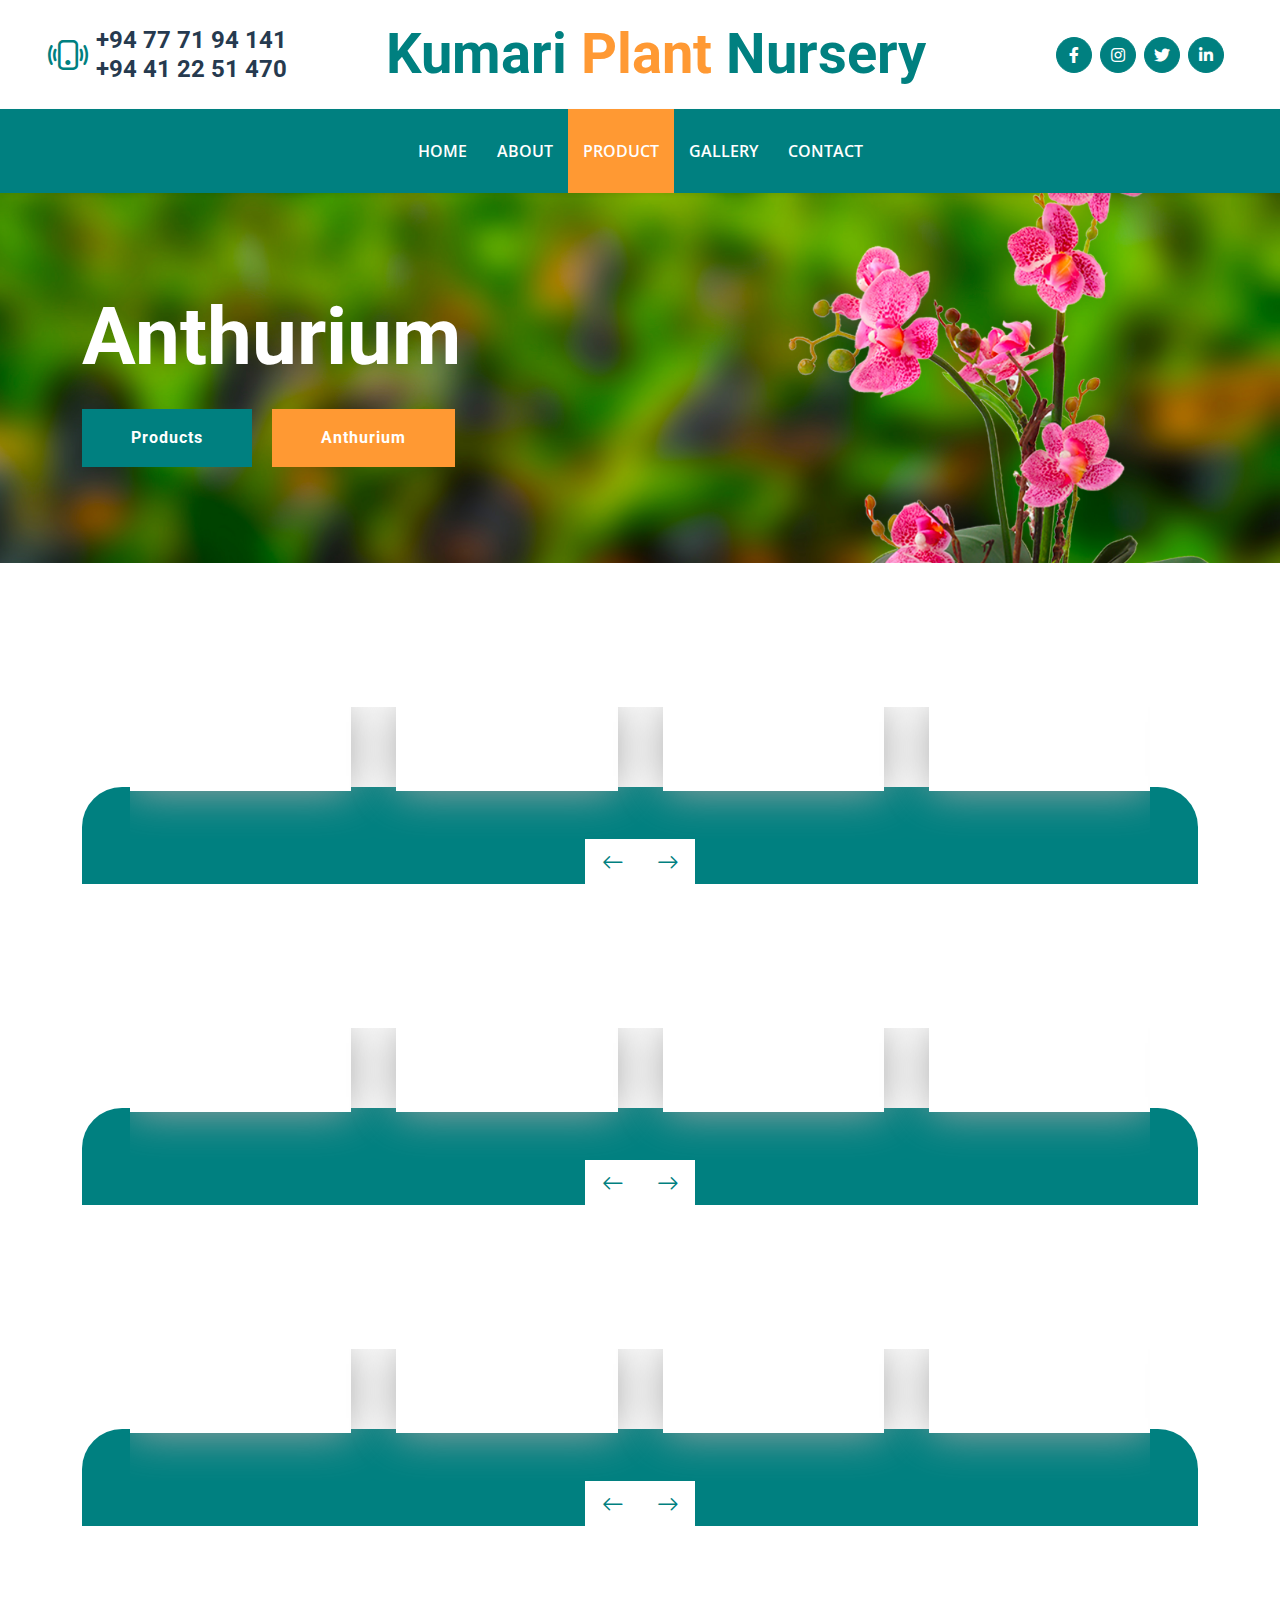
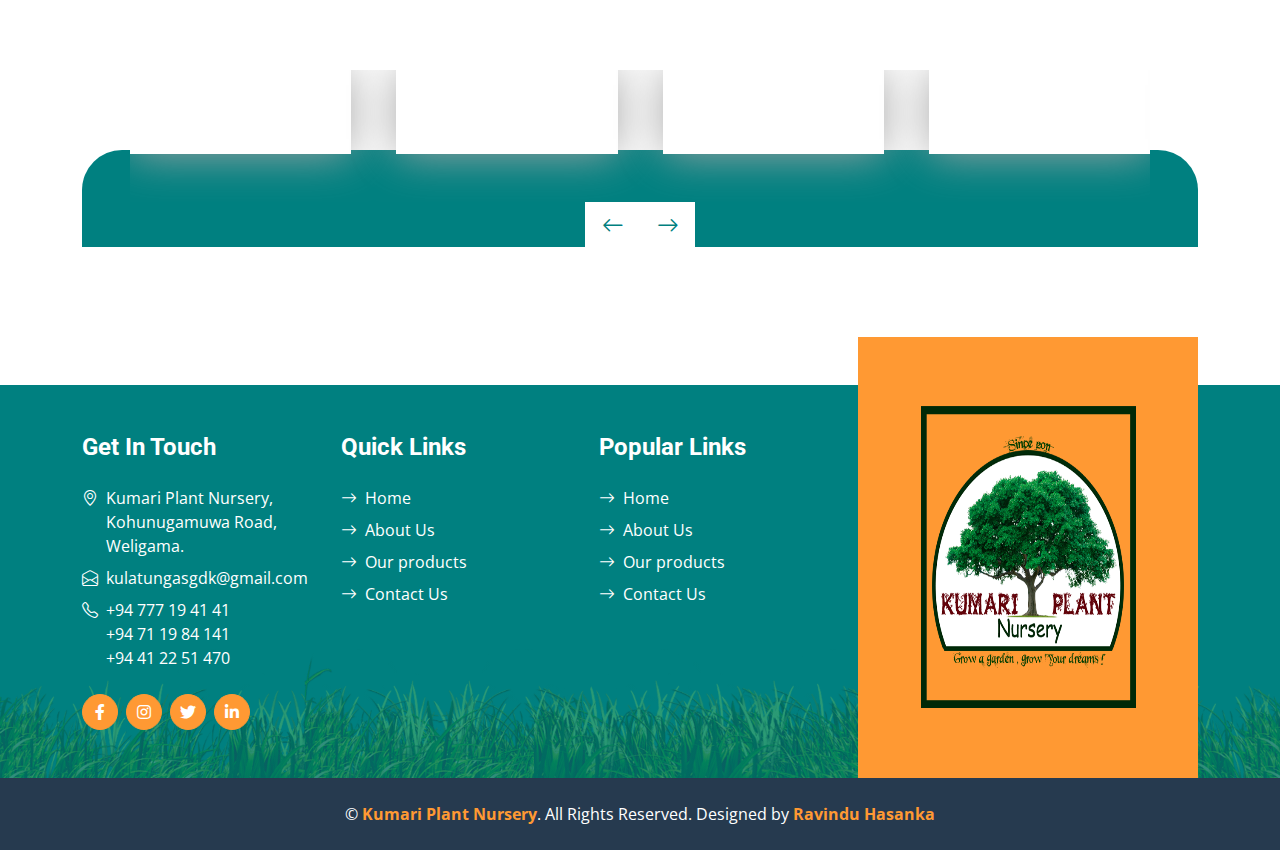
==== anthurium.html @ cba1bc77 "Add product page" ====
<!DOCTYPE html>
<html lang="en">

<head>
    <meta charset="utf-8">
    <title>Kumari Plant Nursery</title>
    <meta content="width=device-width, initial-scale=1.0" name="viewport">
    <meta content="Free HTML Templates" name="keywords">
    <meta content="Free HTML Templates" name="description">

    <!-- Favicon -->
    <link rel="shortcut icon" href="img/favicon.ico" type="image/x-icon" />

    <!-- Google Web Fonts -->
    <link rel="preconnect" href="https://fonts.gstatic.com">
    <link href="https://fonts.googleapis.com/css2?family=Open+Sans:wght@400;600&family=Roboto:wght@500;700&display=swap" rel="stylesheet">

    <!-- Icon Font Stylesheet -->
    <link href="https://cdnjs.cloudflare.com/ajax/libs/font-awesome/5.15.0/css/all.min.css" rel="stylesheet">
    <link href="https://cdn.jsdelivr.net/npm/bootstrap-icons@1.4.1/font/bootstrap-icons.css" rel="stylesheet">
    <link rel="stylesheet" href="https://cdnjs.cloudflare.com/ajax/libs/font-awesome/6.3.0/css/all.min.css" integrity="sha512-SzlrxWUlpfuzQ+pcUCosxcglQRNAq/DZjVsC0lE40xsADsfeQoEypE+enwcOiGjk/bSuGGKHEyjSoQ1zVisanQ==" crossorigin="anonymous" referrerpolicy="no-referrer" />

    <!-- Libraries Stylesheet -->
    <link href="lib/owlcarousel/assets/owl.carousel.min.css" rel="stylesheet">

    <!-- Customized Bootstrap Stylesheet -->
    <link href="css/bootstrap.min.css" rel="stylesheet">

    <!-- Template Stylesheet -->
    <link href="css/style.css" rel="stylesheet">
</head>

<body>
    <!-- Topbar Start -->
    <div class="container-fluid px-5 d-none d-lg-block">
        <div class="row gx-5 py-3 align-items-center">
            <div class="col-lg-3">
                <div class="d-flex align-items-center justify-content-start">
                    <i class="bi bi-phone-vibrate fs-1 text-primary me-2"></i>
                    <h4 class="mb-0">+94 77 71 94 141 <br> +94 41 22 51 470</h4>
                </div>
            </div>
            <div class="col-lg-6">
                <div class="d-flex align-items-center justify-content-center">
                    <a href="index.html" class="navbar-brand ms-lg-5">
                        <h1 class="m-0 display-4 text-primary">Kumari <span class="text-secondary">Plant</span> Nursery </h1>
                    </a>
                </div>
            </div>
            <div class="col-lg-3">
                <div class="d-flex align-items-center justify-content-end">
                    <a class="btn btn-primary btn-square rounded-circle me-2" href="https://www.facebook.com/people/Kumari-Plant-Nursery/100069081877674/"><i class="fab fa-facebook-f"></i></a>
                    <a class="btn btn-primary btn-square rounded-circle me-2" href="https://www.instagram.com/kumari_plant_nursery/"><i class="fab fa-instagram"></i></a>
                    <a class="btn btn-primary btn-square rounded-circle me-2" href="#"><i class="fab fa-twitter"></i></a>
                    <a class="btn btn-primary btn-square rounded-circle me-2" href="#"><i class="fab fa-linkedin-in"></i></a>
                </div>
            </div>
        </div>
    </div>
    <!-- Topbar End -->



    <!-- Navbar Start -->
    <nav class="navbar navbar-expand-lg bg-primary navbar-dark shadow-sm py-3 py-lg-0 px-3 px-lg-5">
        <a href="index.html" class="navbar-brand d-flex d-lg-none">
            <h1 class="m-0 display-4 text-primary">Kumari <span class="text-secondary">Plant</span> Nursery </h1>
        </a>
        <button class="navbar-toggler" type="button" data-bs-toggle="collapse" data-bs-target="#navbarCollapse">
            <span class="navbar-toggler-icon"></span>
        </button>
        <div class="collapse navbar-collapse" id="navbarCollapse">
            <div class="navbar-nav mx-auto py-0">
                <a href="index.html" class="nav-item nav-link">Home</a>
                <a href="about.html" class="nav-item nav-link">About</a>
                <a href="product.html" class="nav-item nav-link active">Product</a>
                <a href="gallery.html" class="nav-item nav-link">Gallery</a>
                <a href="contact.html" class="nav-item nav-link">Contact</a>
            </div>
        </div>
    </nav>
    <!-- Navbar End -->


    <!-- Hero Start -->
    <div class="container-fluid bg-primary py-5 bg-hero mb-5">
        <div class="container py-5">
            <div class="row justify-content-start">
                <div class="col-lg-8 text-center text-lg-start">
                    <h1 class="display-1 text-white mb-md-4">Anthurium</h1>
                    <a href="product.html" class="btn btn-primary py-md-3 px-md-5 me-3">Products</a>
                    <a href="#" class="btn btn-secondary py-md-3 px-md-5">Anthurium</a>
                </div>
            </div>
        </div>
    </div>
    <!-- Hero End -->


    <!-- Products Start -->
    <div class="container-fluid py-5">
        <div class="container">
            <div class="mx-auto text-center mb-5" style="max-width: 500px;">
            </div>
            <div class="owl-carousel product-carousel px-5">
                <div class="pb-5">
                    <div class="product-item position-relative bg-white d-flex flex-column text-center">
                        <img class="img-fluid mb-4" src="https://drive.google.com/uc?export=view&id=1U8uEpUXo3IpcBBZiJRNZ-liK7-Nj2C0M" alt="">
                    </div>
                </div>
                <div class="pb-5">
                    <div class="product-item position-relative bg-white d-flex flex-column text-center">
                        <img class="img-fluid mb-4" src="https://drive.google.com/uc?export=view&id=1djDvO9OC4ds69tz0mCHsMyMUldu_RnZR" alt="">
                    </div>
                </div>
                <div class="pb-5">
                    <div class="product-item position-relative bg-white d-flex flex-column text-center">
                        <img class="img-fluid mb-4" src="https://drive.google.com/uc?export=view&id=1KprAoge9187vxYHgPSmJFujU_SFwoUC3" alt="">
                    </div>
                </div>
                <div class="pb-5">
                    <div class="product-item position-relative bg-white d-flex flex-column text-center">
                        <img class="img-fluid mb-4" src="https://drive.google.com/uc?export=view&id=1j2e_EAtpD8ZwEPyOLW5JMUl-ILc4GA1S" alt="">
                    </div>
                </div>
                <div class="pb-5">
                    <div class="product-item position-relative bg-white d-flex flex-column text-center">
                        <img class="img-fluid mb-4" src="https://drive.google.com/uc?export=view&id=19rHpIk_StAoACFeW40rvfUlozfwxdwiL" alt="">
                    </div>
                </div>
                <div class="pb-5">
                    <div class="product-item position-relative bg-white d-flex flex-column text-center">
                        <img class="img-fluid mb-4" src="https://drive.google.com/uc?export=view&id=1g4-YmE8Wf93heiMaxE64OSXZ5o-OiFva" alt="">
                    </div>
                </div>
            </div>
        </div>
    </div>
    <div class="container-fluid py-5">
        <div class="container">
            <div class="mx-auto text-center mb-5" style="max-width: 500px;">
            </div>
            <div class="owl-carousel product-carousel px-5">
                <div class="pb-5">
                    <div class="product-item position-relative bg-white d-flex flex-column text-center">
                        <img class="img-fluid mb-4" src="https://drive.google.com/uc?export=view&id=1aYwOpulO5q0Jze9zaHidZwJbzkT2IopY" alt="">
                    </div>
                </div>
                <div class="pb-5">
                    <div class="product-item position-relative bg-white d-flex flex-column text-center">
                        <img class="img-fluid mb-4" src="https://drive.google.com/uc?export=view&id=1KPGK2Og3ffSclzZVTo7uOoPTq8B-NKoV" alt="">
                    </div>
                </div>
                <div class="pb-5">
                    <div class="product-item position-relative bg-white d-flex flex-column text-center">
                        <img class="img-fluid mb-4" src="https://drive.google.com/uc?export=view&id=1THFIhA5Kc-re8-5jTsK6GPFPQd-yE8cH" alt="">
                    </div>
                </div>
                <div class="pb-5">
                    <div class="product-item position-relative bg-white d-flex flex-column text-center">
                        <img class="img-fluid mb-4" src="https://drive.google.com/uc?export=view&id=1YV5Kv0v1eaB08rpRu0OGMPLNRdYVmFtL" alt="">
                    </div>
                </div>
                <div class="pb-5">
                    <div class="product-item position-relative bg-white d-flex flex-column text-center">
                        <img class="img-fluid mb-4" src="https://drive.google.com/uc?export=view&id=1MopPZPjCe1Rg7_2wKcY64BQm9dNEoNOW" alt="">
                    </div>
                </div>
                <div class="pb-5">
                    <div class="product-item position-relative bg-white d-flex flex-column text-center">
                        <img class="img-fluid mb-4" src="https://drive.google.com/uc?export=view&id=1vZP7LrmT502x42gcgjP03hsfhRMpapWX" alt="">
                    </div>
                </div>
            </div>
        </div>
    </div>
    <div class="container-fluid py-5">
        <div class="container">
            <div class="mx-auto text-center mb-5" style="max-width: 500px;">
            </div>
            <div class="owl-carousel product-carousel px-5">
                <div class="pb-5">
                    <div class="product-item position-relative bg-white d-flex flex-column text-center">
                        <img class="img-fluid mb-4" src="https://drive.google.com/uc?export=view&id=1-X57o0j8dh6-O1hcFVf55LwHRK7QIzxz" alt="">
                    </div>
                </div>
                <div class="pb-5">
                    <div class="product-item position-relative bg-white d-flex flex-column text-center">
                        <img class="img-fluid mb-4" src="https://drive.google.com/uc?export=view&id=1SVs9IttKsOWrjpmcD3o553dNr5Al0po9" alt="">
                    </div>
                </div>
                <div class="pb-5">
                    <div class="product-item position-relative bg-white d-flex flex-column text-center">
                        <img class="img-fluid mb-4" src="https://drive.google.com/uc?export=view&id=114uGEh8b-a7tXWKdTHRKUsZjslYw1Z2k" alt="">
                    </div>
                </div>
                <div class="pb-5">
                    <div class="product-item position-relative bg-white d-flex flex-column text-center">
                        <img class="img-fluid mb-4" src="https://drive.google.com/uc?export=view&id=1HkMbAzNAmqQvN1BzqabBLde9ngzEJpS6" alt="">
                    </div>
                </div>
                <div class="pb-5">
                    <div class="product-item position-relative bg-white d-flex flex-column text-center">
                        <img class="img-fluid mb-4" src="https://drive.google.com/uc?export=view&id=1ApRQkkZMThCJYezDp_hiax4l8qZt0yIj" alt="">
                    </div>
                </div>
                <div class="pb-5">
                    <div class="product-item position-relative bg-white d-flex flex-column text-center">
                        <img class="img-fluid mb-4" src="https://drive.google.com/uc?export=view&id=1CshzEDfivgVn20CpZYg8PwCFdjskFFR2" alt="">
                    </div>
                </div>
            </div>
        </div>
    </div>
    <div class="container-fluid py-5">
        <div class="container">
            <div class="mx-auto text-center mb-5" style="max-width: 500px;">
            </div>
            <div class="owl-carousel product-carousel px-5">
                <div class="pb-5">
                    <div class="product-item position-relative bg-white d-flex flex-column text-center">
                        <img class="img-fluid mb-4" src="https://drive.google.com/uc?export=view&id=1FdA-Bwh1HJJ1fWX4T9HTZjotcfSwD3FF" alt="">
                    </div>
                </div>
                <div class="pb-5">
                    <div class="product-item position-relative bg-white d-flex flex-column text-center">
                        <img class="img-fluid mb-4" src="https://drive.google.com/uc?export=view&id=11YzeHLnLGh4tEhJSwYoS-3-WsMBmMzm3" alt="">
                    </div>
                </div>
                <div class="pb-5">
                    <div class="product-item position-relative bg-white d-flex flex-column text-center">
                        <img class="img-fluid mb-4" src="https://drive.google.com/uc?export=view&id=1kUJL0R-0q2PUurFDPTK4wYiEb6eNz8lF" alt="">
                    </div>
                </div>
                <div class="pb-5">
                    <div class="product-item position-relative bg-white d-flex flex-column text-center">
                        <img class="img-fluid mb-4" src="https://drive.google.com/uc?export=view&id=1WWiNqcMOUxRukclOXJoWUYH37ShULhPE" alt="">
                    </div>
                </div>
                <div class="pb-5">
                    <div class="product-item position-relative bg-white d-flex flex-column text-center">
                        <img class="img-fluid mb-4" src="https://drive.google.com/uc?export=view&id=140nJOKxce3LaYQXykKRZTnvAPJRBM9UK" alt="">
                    </div>
                </div>
                <div class="pb-5">
                    <div class="product-item position-relative bg-white d-flex flex-column text-center">
                        <img class="img-fluid mb-4" src="https://drive.google.com/uc?export=view&id=1rkJhs2E0b9aEvCrfSWxwoV2hb7h3k5F3" alt="">
                    </div>
                </div>
            </div>
        </div>
    </div>
    <!-- Products End -->
    

    <!-- Footer Start -->
    <div class="container-fluid bg-footer bg-primary text-white mt-5">
        <div class="container">
            <div class="row gx-5">
                <div class="col-lg-8 col-md-6">
                    <div class="row gx-5">
                        <div class="col-lg-4 col-md-12 pt-5 mb-5">
                            <h4 class="text-white mb-4">Get In Touch</h4>
                            <div class="d-flex mb-2">
                                <i class="bi bi-geo-alt text-white me-2"></i>
                                <p class="text-white mb-0">Kumari Plant Nursery, Kohunugamuwa Road, Weligama.</p>
                            </div>
                            <div class="d-flex mb-2">
                                <i class="bi bi-envelope-open text-white me-2"></i>
                                <p class="text-white mb-0">kulatungasgdk@gmail.com</p>
                            </div>
                            <div class="d-flex mb-2">
                                <i class="bi bi-telephone text-white me-2"></i>
                                <p class="text-white mb-0">+94 777 19 41 41 <br> +94 71 19 84 141 <br> +94 41 22 51 470</p>
                            </div>
                            <div class="d-flex mt-4">
                                <a class="btn btn-secondary btn-square rounded-circle me-2" href="https://www.facebook.com/people/Kumari-Plant-Nursery/100069081877674/"><i class="fab fa-facebook-f"></i></a>
                                <a class="btn btn-secondary btn-square rounded-circle me-2" href="https://www.instagram.com/kumari_plant_nursery/"><i class="fab fa-instagram"></i></a>
                                <a class="btn btn-secondary btn-square rounded-circle me-2" href="#"><i class="fab fa-twitter"></i></a>
                                <a class="btn btn-secondary btn-square rounded-circle me-2" href="#"><i class="fab fa-linkedin-in"></i></a>
                            </div>
                        </div>
                        <div class="col-lg-4 col-md-12 pt-0 pt-lg-5 mb-5">
                            <h4 class="text-white mb-4">Quick Links</h4>
                            <div class="d-flex flex-column justify-content-start">
                                <a class="text-white mb-2" href="index.html"><i class="bi bi-arrow-right text-white me-2"></i>Home</a>
                                <a class="text-white mb-2" href="about.html"><i class="bi bi-arrow-right text-white me-2"></i>About Us</a>
                                <a class="text-white mb-2" href="product.html"><i class="bi bi-arrow-right text-white me-2"></i>Our products</a>
                                <a class="text-white" href="contact.html"><i class="bi bi-arrow-right text-white me-2"></i>Contact Us</a>
                            </div>
                        </div>
                        <div class="col-lg-4 col-md-12 pt-0 pt-lg-5 mb-5">
                            <h4 class="text-white mb-4">Popular Links</h4>
                            <div class="d-flex flex-column justify-content-start">
                                <a class="text-white mb-2" href="index.html"><i class="bi bi-arrow-right text-white me-2"></i>Home</a>
                                <a class="text-white mb-2" href="about.html"><i class="bi bi-arrow-right text-white me-2"></i>About Us</a>
                                <a class="text-white mb-2" href="product.html"><i class="bi bi-arrow-right text-white me-2"></i>Our products</a>
                                <a class="text-white" href="contact.html"><i class="bi bi-arrow-right text-white me-2"></i>Contact Us</a>
                            </div>
                        </div>
                    </div>
                </div>
                <div class="col-lg-4 col-md-6 mt-lg-n5">
                    <div class="d-flex flex-column align-items-center justify-content-center text-center h-100 bg-secondary p-5">
                        <img src="img/Logo.png" style="width:90%;height:90%;" >
                    </div>
                </div>
            </div>
        </div>
    </div>
    <div class="container-fluid bg-dark text-white py-4">
        <div class="container text-center">
            <p class="mb-0">&copy; <a class="text-secondary fw-bold" href="#">Kumari Plant Nursery</a>. All Rights Reserved. Designed by <a class="text-secondary fw-bold" href="https://ravinduhasanka.github.io/">Ravindu Hasanka</a></p>
        </div>
    </div>
    <!-- Footer End -->

    <!-- Back to Top -->
    <a href="#" class="btn btn-secondary py-3 fs-4 back-to-top"><i class="bi bi-arrow-up"></i></a>


    <!-- JavaScript Libraries -->
    <script src="https://code.jquery.com/jquery-3.4.1.min.js"></script>
    <script src="https://cdn.jsdelivr.net/npm/bootstrap@5.0.0/dist/js/bootstrap.bundle.min.js"></script>
    <script src="lib/easing/easing.min.js"></script>
    <script src="lib/waypoints/waypoints.min.js"></script>
    <script src="lib/counterup/counterup.min.js"></script>
    <script src="lib/owlcarousel/owl.carousel.min.js"></script>

    <!-- Template Javascript -->
    <script src="js/main.js"></script>
</body>

</html>
---- css/style.css ----
/********** Template CSS **********/
:root {
    --primary: #008080;
    --secondary: #FF9933;
    --light: #F6FFF2;
    --dark: #263A4F;
}

.btn {
    font-family: 'Roboto', sans-serif;
    letter-spacing: 1px;
    font-weight: 700;
    transition: .5s;
}

.btn-primary,
.btn-secondary {
    color: #FFFFFF;
}

.btn-square {
    width: 36px;
    height: 36px;
}

.btn-sm-square {
    width: 28px;
    height: 28px;
}

.btn-lg-square {
    width: 46px;
    height: 46px;
}

.btn-square,
.btn-sm-square,
.btn-lg-square {
    padding-left: 0;
    padding-right: 0;
    text-align: center;
}

.back-to-top {
    position: fixed;
    display: none;
    right: 30px;
    bottom: 0;
    border-radius: 0;
    z-index: 99;
}

.navbar-dark .navbar-nav .nav-link {
    padding: 30px 15px;
    font-size: 16px;
    font-weight: 600;
    color: #FFFFFF;
    text-transform: uppercase;
    transition: .5s;
}

.sticky-top.navbar-dark .navbar-nav .nav-link {
    padding: 20px 15px;
}

.navbar-dark .navbar-nav .nav-link:hover,
.navbar-dark .navbar-nav .nav-link.active {
    background: var(--secondary);
}

@media (max-width: 991.98px) {
    .navbar-dark .navbar-nav .nav-link  {
        padding: 10px;
    }
}

@media (max-width: 576px) {
    .carousel-caption h4 {
        font-size: 18px;
        font-weight: 500 !important;
    }

    .carousel-caption h1 {
        font-size: 30px;
        font-weight: 600 !important;
    }
}

.carousel-control-prev,
.carousel-control-next {
    width: 10%;
}

.carousel-control-prev-icon,
.carousel-control-next-icon {
    width: 3rem;
    height: 3rem;
}

.bg-hero {
    background: url(../img/carousel-2.jpg) top right no-repeat;
    background-size: cover;
    background-attachment: fixed; 
    height: 50%;
}

@media (min-width: 991.98px) {
    .banner {
        position: relative;
        margin-top: -90px;
        z-index: 1;
    }
}

.bg-vision {
    background: linear-gradient(rgba(52, 173, 84, .2), rgba(52, 173, 84, .2)), url(../img/vision&mission.png)  bottom right no-repeat;
    background-size: contain;
    border-radius: 25px 0px 0px 25px;
}

.bg-mission {
    background: linear-gradient(rgba(255, 153, 51, .2), rgba(255, 153, 51, .2)), url(../img/vision&mission.png) bottom right no-repeat;
    background-size: contain;
    border-radius: 0px 25px 25px 0px;
}

.bg-gallery1 {
    background: linear-gradient(rgba(52, 173, 84, .2), rgba(52, 173, 84, .2));
    background-size: contain;
    border-radius: 25px 0px 0px 25px;
}

.bg-gallery2 {
    background: linear-gradient(rgba(255, 153, 51, .2), rgba(255, 153, 51, .2));
    background-size: contain;
    border-radius: 0px 25px 25px 0px;
}

.product-item {
    box-shadow: 0 0 45px #a5a5a5;
    transition: .5s;
}

.about i,
.product-item i {
    background-image: linear-gradient(var(--primary), var(--secondary));
    -webkit-background-clip: text;
    -webkit-text-fill-color: transparent;
    transition: .5s;
}

.product-item:hover {
    color: var(--light);
    background: var(--primary) !important;
}

.product-item:hover i {
    background-image: linear-gradient(var(--light), var(--secondary));
}

.product-item:hover h4 {
    transition: .5s;
}

.product-item:hover h4 {
    color: var(--light);
}

.product-item {
    padding: 30px 30px 30px 30px;
}

.product-item .btn-action {
    position: absolute;
    width: 100%;
    bottom: -40px;
    left: 0;
    opacity: 0;
    transition: .5s;
}

.product-item:hover .btn-action {
    bottom: 0;
    opacity: 1;
}

.product-item h5 {
    transition: .5s;
}

.product-item:hover h5 {
    opacity: 0;
}

.product-carousel::after {
    position: absolute;
    content: "";
    width: 100%;
    height: 55%;
    bottom: 0;
    left: 0;
    border-radius: 40px 40px 0px 0px;
    background: url(../img/flower.png) left bottom no-repeat, url(../img/flower.png) right bottom no-repeat;
    background-size: contain;
    background-color: var(--primary);
    z-index: -1;
}

.product-carousel .owl-nav {
    width: 100%;
    text-align: center;
    display: flex;
    justify-content: center;
}

.product-carousel .owl-nav .owl-prev,
.product-carousel .owl-nav .owl-next{
    position: relative;
    width: 55px;
    height: 45px;
    display: flex;
    align-items: center;
    justify-content: center;
    color: var(--primary);
    background: #FFFFFF;
    font-size: 22px;
    transition: .5s;
}

.product-carousel .owl-nav .owl-prev:hover,
.product-carousel .owl-nav .owl-next:hover {
    color: var(--secondary);
}

.bg-testimonial {
    background: url(../img/testimonial.jpg) top center no-repeat;
    background-size: cover;
}

.testimonial-carousel {
    background: rgba(0, 128, 128, .7);
}

.testimonial-carousel .owl-nav {
    position: absolute;
    width: calc(100% + 46px);
    height: 46px;
    top: calc(50% - 23px);
    left: -23px;
    display: flex;
    justify-content: space-between;
    z-index: 1;
}

.testimonial-carousel .owl-nav .owl-prev,
.testimonial-carousel .owl-nav .owl-next {
    position: relative;
    width: 46px;
    height: 46px;
    display: flex;
    align-items: center;
    justify-content: center;
    color: var(--primary);
    background: #FFFFFF;
    font-size: 22px;
    transition: .5s;
}

.testimonial-carousel .owl-nav .owl-prev:hover,
.testimonial-carousel .owl-nav .owl-next:hover {
    color: var(--secondary);
}

.testimonial-carousel .owl-item img {
    width: 120px;
    height: 120px;
}

.blog-item img {
    transition: .5s;
}

.blog-item:hover img {
    transform: scale(1.2);
}

.blog-overlay {
    position: absolute;
    padding: 30px;
    width: 100%;
    height: 100%;
    top: 0;
    left: 0;
    display: flex;
    flex-direction: column;
    align-items: flex-start;
    justify-content: flex-end;
    background: linear-gradient(rgba(0, 128, 128, 0), rgba(0, 128, 128, 1));
    z-index: 1;
}

.bg-footer {
    background: linear-gradient(rgba(0, 128, 128, .7), rgba(0, 128, 128, .7)), url(../img/footer.png) center bottom no-repeat;
    background-size: contain;
}

@media (min-width: 991.98px) {
    .bg-footer {
        margin-top: 90px !important;
    }
}

.checked {
  color: orange;
}

.p1{
    text-align: justify;
}

.text-orientation{
    color: #FFFFFF;
    writing-mode: vertical-lr;
    text-orientation: mixed;
}

.about{
    text-align: justify;
    text-justify: inter-word;
}
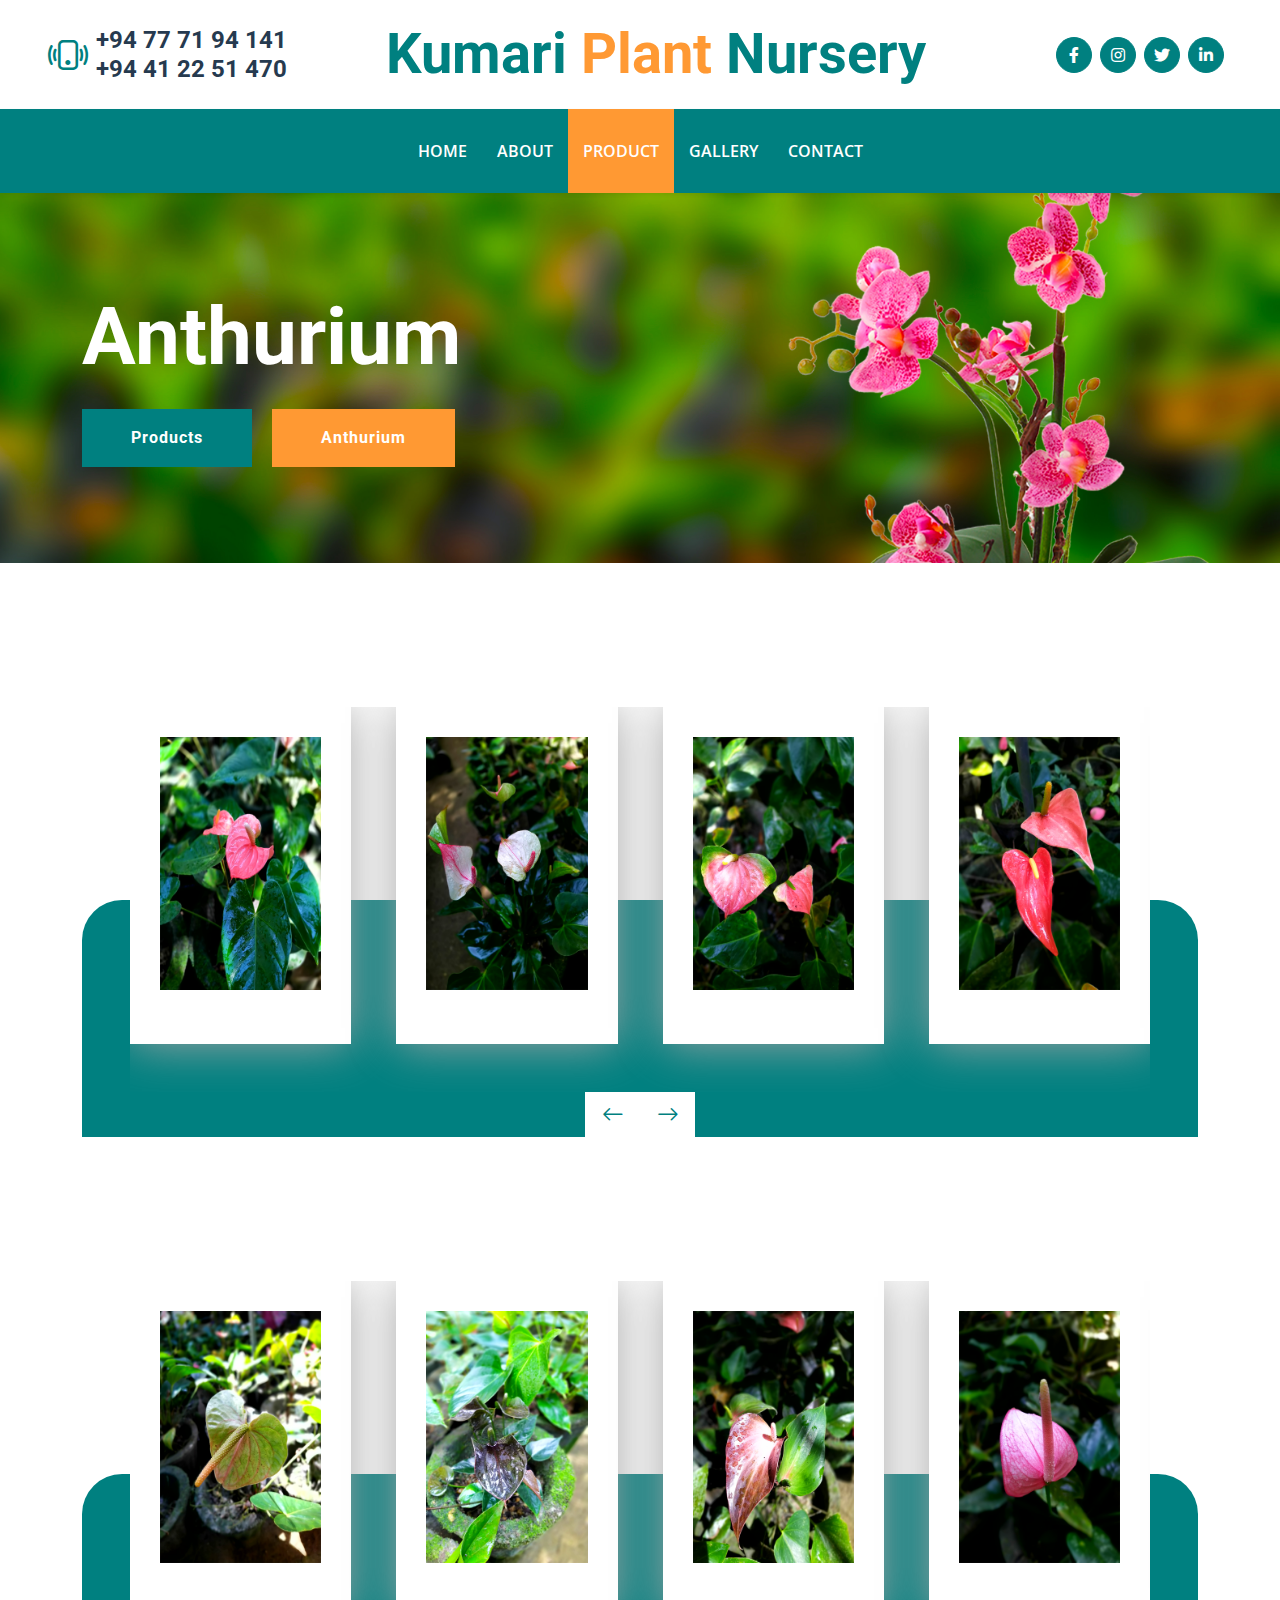
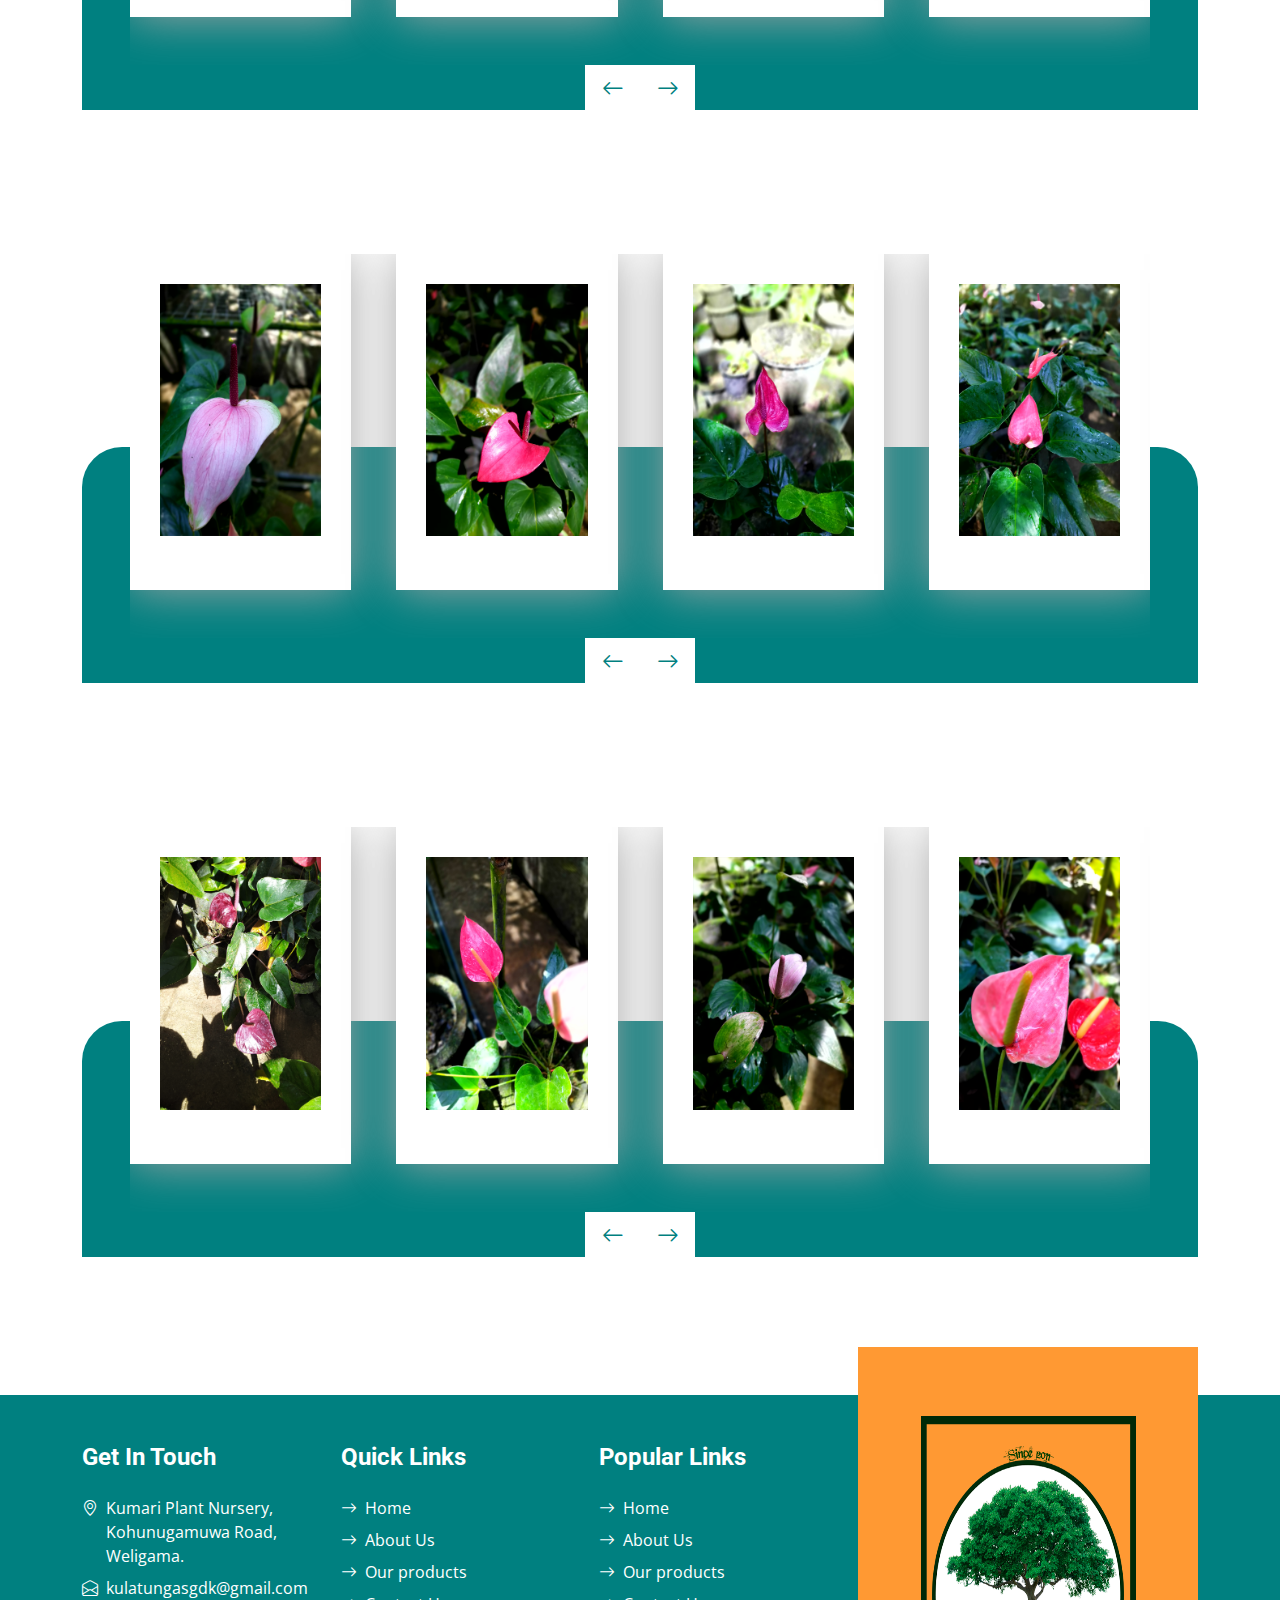
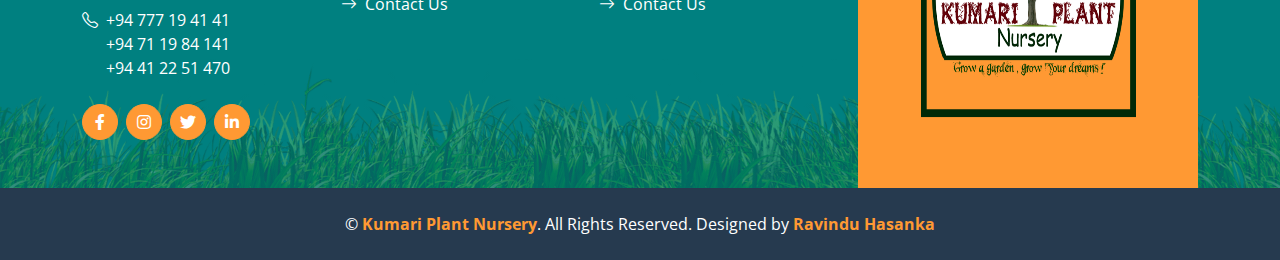
==== commit a06e6bb4: "Update anthurium.html" ====
--- a/anthurium.html
+++ b/anthurium.html
@@ -64,7 +64,7 @@
     <!-- Navbar Start -->
     <nav class="navbar navbar-expand-lg bg-primary navbar-dark shadow-sm py-3 py-lg-0 px-3 px-lg-5">
         <a href="index.html" class="navbar-brand d-flex d-lg-none">
-            <h1 class="m-0 display-4 text-primary">Kumari <span class="text-secondary">Plant</span> Nursery </h1>
+            <h1 class="m-0 display-4 text-secondary"><span class="text-white">Kumari </span>Plant <span class="text-white">Nursery </span></h1>
         </a>
         <button class="navbar-toggler" type="button" data-bs-toggle="collapse" data-bs-target="#navbarCollapse">
             <span class="navbar-toggler-icon"></span>
@@ -105,32 +105,32 @@
             <div class="owl-carousel product-carousel px-5">
                 <div class="pb-5">
                     <div class="product-item position-relative bg-white d-flex flex-column text-center">
-                        <img class="img-fluid mb-4" src="https://drive.google.com/uc?export=view&id=1U8uEpUXo3IpcBBZiJRNZ-liK7-Nj2C0M" alt="">
-                    </div>
-                </div>
-                <div class="pb-5">
-                    <div class="product-item position-relative bg-white d-flex flex-column text-center">
-                        <img class="img-fluid mb-4" src="https://drive.google.com/uc?export=view&id=1djDvO9OC4ds69tz0mCHsMyMUldu_RnZR" alt="">
-                    </div>
-                </div>
-                <div class="pb-5">
-                    <div class="product-item position-relative bg-white d-flex flex-column text-center">
-                        <img class="img-fluid mb-4" src="https://drive.google.com/uc?export=view&id=1KprAoge9187vxYHgPSmJFujU_SFwoUC3" alt="">
-                    </div>
-                </div>
-                <div class="pb-5">
-                    <div class="product-item position-relative bg-white d-flex flex-column text-center">
-                        <img class="img-fluid mb-4" src="https://drive.google.com/uc?export=view&id=1j2e_EAtpD8ZwEPyOLW5JMUl-ILc4GA1S" alt="">
-                    </div>
-                </div>
-                <div class="pb-5">
-                    <div class="product-item position-relative bg-white d-flex flex-column text-center">
-                        <img class="img-fluid mb-4" src="https://drive.google.com/uc?export=view&id=19rHpIk_StAoACFeW40rvfUlozfwxdwiL" alt="">
-                    </div>
-                </div>
-                <div class="pb-5">
-                    <div class="product-item position-relative bg-white d-flex flex-column text-center">
-                        <img class="img-fluid mb-4" src="https://drive.google.com/uc?export=view&id=1g4-YmE8Wf93heiMaxE64OSXZ5o-OiFva" alt="">
+                        <img class="img-fluid mb-4" src="img/Anthurium/a1.png" alt="">
+                    </div>
+                </div>
+                <div class="pb-5">
+                    <div class="product-item position-relative bg-white d-flex flex-column text-center">
+                        <img class="img-fluid mb-4" src="img/Anthurium/a2.png" alt="">
+                    </div>
+                </div>
+                <div class="pb-5">
+                    <div class="product-item position-relative bg-white d-flex flex-column text-center">
+                        <img class="img-fluid mb-4" src="img/Anthurium/a3.png" alt="">
+                    </div>
+                </div>
+                <div class="pb-5">
+                    <div class="product-item position-relative bg-white d-flex flex-column text-center">
+                        <img class="img-fluid mb-4" src="img/Anthurium/a4.png" alt="">
+                    </div>
+                </div>
+                <div class="pb-5">
+                    <div class="product-item position-relative bg-white d-flex flex-column text-center">
+                        <img class="img-fluid mb-4" src="img/Anthurium/a5.png" alt="">
+                    </div>
+                </div>
+                <div class="pb-5">
+                    <div class="product-item position-relative bg-white d-flex flex-column text-center">
+                        <img class="img-fluid mb-4" src="img/Anthurium/a6.png" alt="">
                     </div>
                 </div>
             </div>
@@ -143,32 +143,32 @@
             <div class="owl-carousel product-carousel px-5">
                 <div class="pb-5">
                     <div class="product-item position-relative bg-white d-flex flex-column text-center">
-                        <img class="img-fluid mb-4" src="https://drive.google.com/uc?export=view&id=1aYwOpulO5q0Jze9zaHidZwJbzkT2IopY" alt="">
-                    </div>
-                </div>
-                <div class="pb-5">
-                    <div class="product-item position-relative bg-white d-flex flex-column text-center">
-                        <img class="img-fluid mb-4" src="https://drive.google.com/uc?export=view&id=1KPGK2Og3ffSclzZVTo7uOoPTq8B-NKoV" alt="">
-                    </div>
-                </div>
-                <div class="pb-5">
-                    <div class="product-item position-relative bg-white d-flex flex-column text-center">
-                        <img class="img-fluid mb-4" src="https://drive.google.com/uc?export=view&id=1THFIhA5Kc-re8-5jTsK6GPFPQd-yE8cH" alt="">
-                    </div>
-                </div>
-                <div class="pb-5">
-                    <div class="product-item position-relative bg-white d-flex flex-column text-center">
-                        <img class="img-fluid mb-4" src="https://drive.google.com/uc?export=view&id=1YV5Kv0v1eaB08rpRu0OGMPLNRdYVmFtL" alt="">
-                    </div>
-                </div>
-                <div class="pb-5">
-                    <div class="product-item position-relative bg-white d-flex flex-column text-center">
-                        <img class="img-fluid mb-4" src="https://drive.google.com/uc?export=view&id=1MopPZPjCe1Rg7_2wKcY64BQm9dNEoNOW" alt="">
-                    </div>
-                </div>
-                <div class="pb-5">
-                    <div class="product-item position-relative bg-white d-flex flex-column text-center">
-                        <img class="img-fluid mb-4" src="https://drive.google.com/uc?export=view&id=1vZP7LrmT502x42gcgjP03hsfhRMpapWX" alt="">
+                        <img class="img-fluid mb-4" src="img/Anthurium/a7.png" alt="">
+                    </div>
+                </div>
+                <div class="pb-5">
+                    <div class="product-item position-relative bg-white d-flex flex-column text-center">
+                        <img class="img-fluid mb-4" src="img/Anthurium/a8.png" alt="">
+                    </div>
+                </div>
+                <div class="pb-5">
+                    <div class="product-item position-relative bg-white d-flex flex-column text-center">
+                        <img class="img-fluid mb-4" src="img/Anthurium/a9.png" alt="">
+                    </div>
+                </div>
+                <div class="pb-5">
+                    <div class="product-item position-relative bg-white d-flex flex-column text-center">
+                        <img class="img-fluid mb-4" src="img/Anthurium/a10.png" alt="">
+                    </div>
+                </div>
+                <div class="pb-5">
+                    <div class="product-item position-relative bg-white d-flex flex-column text-center">
+                        <img class="img-fluid mb-4" src="img/Anthurium/a11.png" alt="">
+                    </div>
+                </div>
+                <div class="pb-5">
+                    <div class="product-item position-relative bg-white d-flex flex-column text-center">
+                        <img class="img-fluid mb-4" src="img/Anthurium/a12.png" alt="">
                     </div>
                 </div>
             </div>
@@ -181,32 +181,32 @@
             <div class="owl-carousel product-carousel px-5">
                 <div class="pb-5">
                     <div class="product-item position-relative bg-white d-flex flex-column text-center">
-                        <img class="img-fluid mb-4" src="https://drive.google.com/uc?export=view&id=1-X57o0j8dh6-O1hcFVf55LwHRK7QIzxz" alt="">
-                    </div>
-                </div>
-                <div class="pb-5">
-                    <div class="product-item position-relative bg-white d-flex flex-column text-center">
-                        <img class="img-fluid mb-4" src="https://drive.google.com/uc?export=view&id=1SVs9IttKsOWrjpmcD3o553dNr5Al0po9" alt="">
-                    </div>
-                </div>
-                <div class="pb-5">
-                    <div class="product-item position-relative bg-white d-flex flex-column text-center">
-                        <img class="img-fluid mb-4" src="https://drive.google.com/uc?export=view&id=114uGEh8b-a7tXWKdTHRKUsZjslYw1Z2k" alt="">
-                    </div>
-                </div>
-                <div class="pb-5">
-                    <div class="product-item position-relative bg-white d-flex flex-column text-center">
-                        <img class="img-fluid mb-4" src="https://drive.google.com/uc?export=view&id=1HkMbAzNAmqQvN1BzqabBLde9ngzEJpS6" alt="">
-                    </div>
-                </div>
-                <div class="pb-5">
-                    <div class="product-item position-relative bg-white d-flex flex-column text-center">
-                        <img class="img-fluid mb-4" src="https://drive.google.com/uc?export=view&id=1ApRQkkZMThCJYezDp_hiax4l8qZt0yIj" alt="">
-                    </div>
-                </div>
-                <div class="pb-5">
-                    <div class="product-item position-relative bg-white d-flex flex-column text-center">
-                        <img class="img-fluid mb-4" src="https://drive.google.com/uc?export=view&id=1CshzEDfivgVn20CpZYg8PwCFdjskFFR2" alt="">
+                        <img class="img-fluid mb-4" src="img/Anthurium/a13.png" alt="">
+                    </div>
+                </div>
+                <div class="pb-5">
+                    <div class="product-item position-relative bg-white d-flex flex-column text-center">
+                        <img class="img-fluid mb-4" src="img/Anthurium/a14.png" alt="">
+                    </div>
+                </div>
+                <div class="pb-5">
+                    <div class="product-item position-relative bg-white d-flex flex-column text-center">
+                        <img class="img-fluid mb-4" src="img/Anthurium/a15.png" alt="">
+                    </div>
+                </div>
+                <div class="pb-5">
+                    <div class="product-item position-relative bg-white d-flex flex-column text-center">
+                        <img class="img-fluid mb-4" src="img/Anthurium/a16.png" alt="">
+                    </div>
+                </div>
+                <div class="pb-5">
+                    <div class="product-item position-relative bg-white d-flex flex-column text-center">
+                        <img class="img-fluid mb-4" src="img/Anthurium/a17.png" alt="">
+                    </div>
+                </div>
+                <div class="pb-5">
+                    <div class="product-item position-relative bg-white d-flex flex-column text-center">
+                        <img class="img-fluid mb-4" src="img/Anthurium/a18.png" alt="">
                     </div>
                 </div>
             </div>
@@ -219,32 +219,32 @@
             <div class="owl-carousel product-carousel px-5">
                 <div class="pb-5">
                     <div class="product-item position-relative bg-white d-flex flex-column text-center">
-                        <img class="img-fluid mb-4" src="https://drive.google.com/uc?export=view&id=1FdA-Bwh1HJJ1fWX4T9HTZjotcfSwD3FF" alt="">
-                    </div>
-                </div>
-                <div class="pb-5">
-                    <div class="product-item position-relative bg-white d-flex flex-column text-center">
-                        <img class="img-fluid mb-4" src="https://drive.google.com/uc?export=view&id=11YzeHLnLGh4tEhJSwYoS-3-WsMBmMzm3" alt="">
-                    </div>
-                </div>
-                <div class="pb-5">
-                    <div class="product-item position-relative bg-white d-flex flex-column text-center">
-                        <img class="img-fluid mb-4" src="https://drive.google.com/uc?export=view&id=1kUJL0R-0q2PUurFDPTK4wYiEb6eNz8lF" alt="">
-                    </div>
-                </div>
-                <div class="pb-5">
-                    <div class="product-item position-relative bg-white d-flex flex-column text-center">
-                        <img class="img-fluid mb-4" src="https://drive.google.com/uc?export=view&id=1WWiNqcMOUxRukclOXJoWUYH37ShULhPE" alt="">
-                    </div>
-                </div>
-                <div class="pb-5">
-                    <div class="product-item position-relative bg-white d-flex flex-column text-center">
-                        <img class="img-fluid mb-4" src="https://drive.google.com/uc?export=view&id=140nJOKxce3LaYQXykKRZTnvAPJRBM9UK" alt="">
-                    </div>
-                </div>
-                <div class="pb-5">
-                    <div class="product-item position-relative bg-white d-flex flex-column text-center">
-                        <img class="img-fluid mb-4" src="https://drive.google.com/uc?export=view&id=1rkJhs2E0b9aEvCrfSWxwoV2hb7h3k5F3" alt="">
+                        <img class="img-fluid mb-4" src="img/Anthurium/a19.png" alt="">
+                    </div>
+                </div>
+                <div class="pb-5">
+                    <div class="product-item position-relative bg-white d-flex flex-column text-center">
+                        <img class="img-fluid mb-4" src="img/Anthurium/a20.png" alt="">
+                    </div>
+                </div>
+                <div class="pb-5">
+                    <div class="product-item position-relative bg-white d-flex flex-column text-center">
+                        <img class="img-fluid mb-4" src="img/Anthurium/a21.png" alt="">
+                    </div>
+                </div>
+                <div class="pb-5">
+                    <div class="product-item position-relative bg-white d-flex flex-column text-center">
+                        <img class="img-fluid mb-4" src="img/Anthurium/a22.png" alt="">
+                    </div>
+                </div>
+                <div class="pb-5">
+                    <div class="product-item position-relative bg-white d-flex flex-column text-center">
+                        <img class="img-fluid mb-4" src="img/Anthurium/a23.png" alt="">
+                    </div>
+                </div>
+                <div class="pb-5">
+                    <div class="product-item position-relative bg-white d-flex flex-column text-center">
+                        <img class="img-fluid mb-4" src="img/Anthurium/a24.png" alt="">
                     </div>
                 </div>
             </div>
